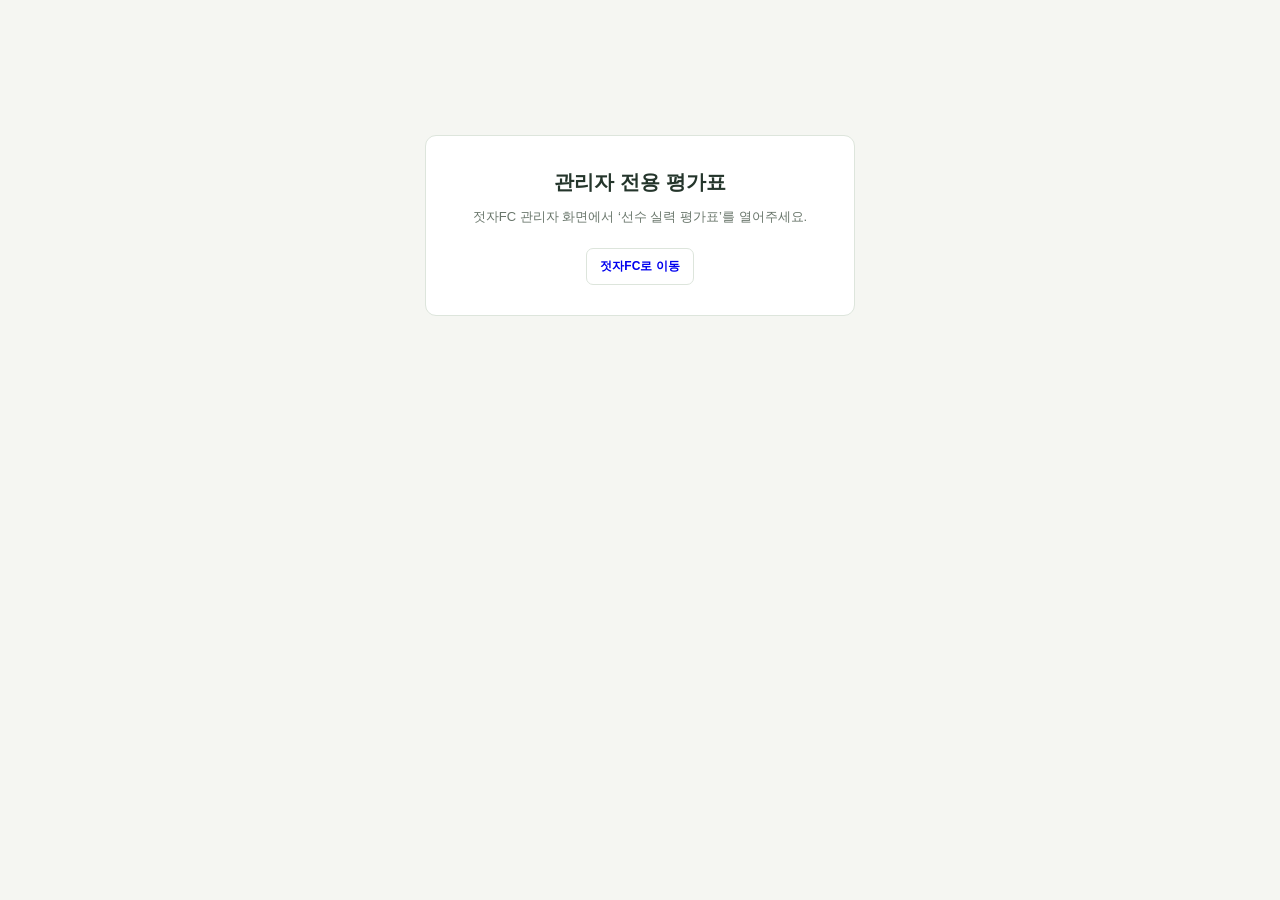
==== skill-assessment.html @ a822fd4a "Add files via upload" ====
<!DOCTYPE html>
<html lang="ko">
<head>
  <meta charset="utf-8">
  <meta name="viewport" content="width=device-width, initial-scale=1">
  <meta name="theme-color" content="#174e40">
  <title>선수 실력 평가표 · 젓자FC</title>
  <style>
    :root { color-scheme:light; --ink:#24352b; --muted:#69766b; --green:#174e40; --pale:#edf4ed; --line:#dde5dc; --paper:#f5f6f2; }
    * { box-sizing:border-box; }
    body { margin:0; color:var(--ink); background:var(--paper); font:14px/1.6 Pretendard,-apple-system,BlinkMacSystemFont,"Segoe UI","Malgun Gothic",sans-serif; }
    button,input { font:inherit; color:inherit; }
    button { cursor:pointer; min-height:42px; }
    button,a,summary,.rating-option { -webkit-tap-highlight-color:transparent; touch-action:manipulation; }
    button:focus-visible,a:focus-visible,input:focus-visible,summary:focus-visible { outline:3px solid #ca743d; outline-offset:3px; }
    h1,h2,h3,p { margin:0; }
    [hidden] { display:none!important; }
    .shell { max-width:1320px; margin:auto; padding:0 32px; }
    .topbar { background:#fff; border-bottom:1px solid var(--line); }
    .topbar-inner { min-height:70px; display:flex; align-items:center; justify-content:space-between; gap:15px; }
    h1 { font-size:18px; letter-spacing:-.5px; }
    h1 span { font-size:12px; font-weight:500; color:var(--muted); margin-right:9px; }
    .top-actions { display:flex; align-items:center; gap:10px; }
    .save-state { color:var(--muted); font-size:11px; }
    .button { border:1px solid var(--line); border-radius:7px; background:white; padding:8px 13px; font-size:12px; font-weight:600; white-space:nowrap; text-decoration:none; display:inline-flex; align-items:center; justify-content:center; }
    .button:hover { background:var(--pale); }
    .button:disabled { opacity:.45; cursor:not-allowed; }
    .button.danger { color:#9c4030; border-color:#e1c8bf; }
    .button.confirm-clear { background:#a44133; border-color:#a44133; color:white; }
    .mode-bar { display:flex; justify-content:space-between; align-items:center; border-bottom:1px solid var(--line); margin:14px 0 18px; gap:10px; }
    .sports { display:flex; gap:25px; }
    .sport-tab { border:0; border-bottom:3px solid transparent; padding:11px 2px; color:var(--muted); background:none; font-weight:650; font-size:16px; }
    .sport-tab[aria-pressed="true"] { border-bottom-color:var(--green); color:var(--green); }
    .sport-tab span { font-size:10px; letter-spacing:.5px; margin-left:6px; font-weight:400; }
    .sync-state { color:var(--muted); font-size:11px; }
    .panel { background:white; border:1px solid var(--line); border-radius:11px; }
    .player-panel { padding:18px 20px; margin-bottom:20px; }
    .section-heading { display:flex; align-items:center; justify-content:space-between; gap:12px; margin-bottom:12px; }
    .section-heading h2 { font-size:15px; letter-spacing:-.2px; }
    .section-heading small { color:var(--muted); font-size:11px; font-weight:400; }
    .player-list { display:grid; grid-template-columns:repeat(auto-fill,minmax(117px,1fr)); gap:7px; }
    .player-choice { background:#fafbf8; border:1px solid #e0e6dd; border-radius:7px; min-width:0; padding:9px 10px; text-align:left; }
    .player-choice:hover { border-color:#96b19b; background:#f1f6ee; }
    .player-choice[aria-pressed="true"] { border-color:var(--green); background:var(--pale); box-shadow:inset 0 0 0 1px var(--green); }
    .player-choice .name-line { display:flex; align-items:center; justify-content:space-between; gap:6px; }
    .player-choice strong { display:block; font-size:12px; font-weight:650; overflow:hidden; text-overflow:ellipsis; white-space:nowrap; }
    .player-choice .tier { color:var(--green); font-size:10px; font-weight:650; flex-shrink:0; }
    .player-choice small { display:block; font-size:10px; color:var(--muted); margin-top:1px; }
    .empty-state { color:var(--muted); font-size:13px; padding:16px 0; }
    .workspace { display:grid; grid-template-columns:minmax(0,1fr) 310px; align-items:start; gap:20px; padding-bottom:28px; }
    #workspace { scroll-margin-top:75px; }
    .assessment-panel { min-width:0; overflow:hidden; }
    .assessment-head { padding:20px; border-bottom:1px solid var(--line); }
    .assessment-head .section-heading { flex-wrap:wrap; }
    .assessment-actions { display:flex; align-items:center; flex-wrap:wrap; gap:8px; }
    #selectedName { font-size:18px; font-weight:700; }
    .selected-meta { display:flex; flex-wrap:wrap; align-items:center; gap:6px 10px; color:var(--muted); font-size:11px; }
    .current-tier { color:var(--green); background:var(--pale); padding:3px 8px; border-radius:5px; font-size:12px; font-weight:650; }
    .view-switch { display:flex; flex-shrink:0; padding:3px; border:1px solid var(--line); background:#f4f6f1; border-radius:6px; }
    .view-switch button { min-height:30px; padding:5px 10px; border:0; background:none; color:var(--muted); font-size:11px; border-radius:4px; }
    .view-switch button[aria-pressed="true"] { background:white; color:var(--green); font-weight:650; box-shadow:0 1px 3px #143d2110; }
    .score-guide { display:flex; flex-wrap:wrap; gap:3px 15px; background:#f5f7f2; padding:8px 11px; border-radius:6px; margin-top:14px; color:var(--muted); font-size:11px; }
    .score-guide b { color:var(--green); margin-right:4px; }
    .skill-row { padding:17px 20px 13px; border-bottom:1px solid #e8ede5; }
    .skill-row:last-child { border:0; }
    .skill-top { display:grid; grid-template-columns:minmax(0,1fr) 224px; gap:15px; align-items:start; }
    .skill-title { display:flex; align-items:center; gap:8px; }
    .skill-number { font-size:10px; color:#879387; font-variant-numeric:tabular-nums; }
    .skill-title h3 { font-size:14px; font-weight:650; letter-spacing:-.3px; }
    .weight { font-size:10px; padding:0 5px; color:var(--green); border:1px solid #dae7d9; background:#f2f7ee; border-radius:4px; white-space:nowrap; }
    .skill-description { font-size:12px; color:var(--muted); margin:5px 0 0 22px; }
    fieldset { border:0; padding:0; margin:0; min-width:0; }
    .rating-options { display:flex; gap:6px; }
    .rating-option { position:relative; flex:1; cursor:pointer; }
    .rating-option input { position:absolute; width:1px; height:1px; opacity:0; }
    .rating-option span { display:flex; align-items:center; justify-content:center; height:41px; border:1px solid var(--line); border-radius:6px; font-size:14px; font-weight:650; color:var(--muted); }
    .rating-option:hover span { background:var(--pale); border-color:#97b49c; }
    .rating-option input:checked+span { background:var(--green); border-color:var(--green); color:white; }
    .rating-option input:focus-visible+span { outline:3px solid #ca743d; outline-offset:3px; }
    .rating-footer { display:flex; align-items:center; justify-content:space-between; min-height:25px; font-size:10px; color:var(--muted); }
    .clear-rating { min-height:25px; border:0; background:none; font-size:10px; color:var(--muted); text-decoration:underline; text-underline-offset:2px; padding:0 2px; }
    .skill-row details { margin-left:22px; margin-top:2px; }
    summary { font-size:11px; color:var(--muted); cursor:pointer; width:fit-content; }
    .anchors { display:grid; grid-template-columns:22px 1fr; gap:6px 8px; margin-top:11px; padding:12px; background:#f6f8f3; border-radius:7px; font-size:12px; color:#58665b; }
    .anchor-score { display:grid; place-items:center; height:22px; border:1px solid var(--line); background:white; border-radius:4px; font-size:10px; }
    .aside { position:sticky; top:18px; display:grid; gap:15px; }
    .result-card { padding:22px; background:var(--green); color:white; border-radius:11px; scroll-margin-top:75px; }
    .result-heading { display:flex; justify-content:space-between; align-items:center; gap:10px; }
    .result-heading h2 { font-size:13px; font-weight:550; overflow-wrap:anywhere; }
    .result-heading span { font-size:9px; letter-spacing:1px; color:#c5d8c9; }
    .total-line { display:flex; align-items:baseline; gap:8px; margin-top:13px; }
    .total-score { font-size:64px; font-weight:600; line-height:1.2; letter-spacing:-3px; font-variant-numeric:tabular-nums; }
    .total-max { color:#b6cebb; font-size:12px; }
    .tier-result { font-size:14px; margin-top:5px; }
    .tier-result strong { font-size:24px; margin-right:5px; }
    .completion-line { display:flex; justify-content:space-between; color:#c5d8c9; font-size:10px; margin-top:15px; }
    progress { display:block; width:100%; height:4px; border:0; background:#456f58; border-radius:4px; overflow:hidden; accent-color:#c5dfa9; margin-top:7px; }
    progress::-webkit-progress-bar { background:#456f58; }
    progress::-webkit-progress-value { background:#c5dfa9; }
    progress::-moz-progress-bar { background:#c5dfa9; }
    .radar { width:100%; max-width:280px; height:auto; display:block; margin:10px auto 0; }
    .radar text { font-size:9px; fill:#d3e4d4; font-family:inherit; }
    .comparison { border-top:1px solid #4b775f; padding-top:14px; font-size:12px; }
    .comparison strong { display:block; margin-bottom:4px; color:#ecf8de; font-size:13px; }
    .comparison p,.insight { color:#c5d8c9; font-size:11px; line-height:1.8; }
    .insight { margin-top:9px; }
    .side-panel { padding:18px 20px; }
    .side-panel h2 { font-size:13px; margin-bottom:9px; }
    .tier-grid { display:grid; grid-template-columns:1fr 1fr; gap:3px 14px; }
    .tier-item { display:flex; justify-content:space-between; align-items:center; padding:4px 5px; border-radius:4px; font-size:10px; color:var(--muted); }
    .tier-item strong { color:var(--green); font-size:12px; }
    .tier-item.active { background:var(--pale); box-shadow:inset 0 0 0 1px #bfd5be; }
    .small-note { font-size:10px; color:var(--muted); line-height:1.8; margin-top:10px; }
    .rubric-wrap { overflow-x:auto; }
    .rubric { width:100%; min-width:810px; border-collapse:collapse; font-size:11px; line-height:1.7; }
    .rubric th,.rubric td { padding:11px 10px; border-bottom:1px solid var(--line); vertical-align:top; text-align:left; }
    .rubric thead th { background:#f2f6ed; color:var(--green); font-size:10px; }
    .rubric th:first-child { width:120px; }
    .rubric tbody th { background:#fafcf7; font-weight:650; }
    .rubric tbody th small { display:block; color:var(--muted); font-weight:400; }
    .rubric td.chosen { background:#edf5e9; box-shadow:inset 3px 0 #648965; }
    .rubric-help { padding:10px 20px; border-bottom:1px solid var(--line); color:var(--muted); font-size:11px; }
    .mobile-summary { display:none; }
    .notice { border:1px solid #e3d0af; background:#fff3dc; color:#7a532d; font-size:12px; border-radius:7px; padding:10px 14px; margin:14px 0; }
    .access-gate { max-width:430px; margin:15vh auto; padding:30px; text-align:center; }
    .access-gate h2 { font-size:20px; margin-bottom:9px; }
    .access-gate p { color:var(--muted); font-size:13px; margin-bottom:20px; }
    .sr-only { position:absolute; width:1px; height:1px; margin:-1px; padding:0; overflow:hidden; clip:rect(0,0,0,0); white-space:nowrap; border:0; }
    .print-summary { display:none; }
    .clear-dialog { width:min(390px,calc(100% - 32px)); border:1px solid var(--line); border-radius:11px; padding:24px; color:var(--ink); box-shadow:0 18px 65px #10251a33; }
    .clear-dialog::backdrop { background:#152c2580; }
    .clear-dialog h2 { font-size:18px; margin-bottom:10px; }
    .clear-dialog p { font-size:13px; color:var(--muted); overflow-wrap:anywhere; }
    .dialog-actions { display:flex; justify-content:flex-end; gap:8px; margin-top:22px; }
    @media(max-width:1050px) { .shell { padding:0 22px; } .workspace { grid-template-columns:minmax(0,1fr) 280px; gap:16px; } .skill-top { grid-template-columns:1fr; gap:10px; } .rating-control { margin-left:22px; max-width:280px; } }
    @media(max-width:740px) {
      .shell { padding:0 15px; } .topbar-inner { min-height:66px; gap:8px; } h1 { font-size:15px; } h1 span { display:none; } .top-actions { gap:6px; } .button { font-size:10px; padding:7px 9px; } .save-state { display:none; }
      .mode-bar { flex-wrap:wrap; padding-bottom:5px; gap:2px; margin-top:6px; } .sync-state { font-size:10px; } .sports { gap:23px; } .sport-tab { font-size:15px; }
      .player-panel { padding:15px; } .player-list { grid-template-columns:repeat(3,minmax(0,1fr)); gap:6px; } .player-choice { padding:8px; } .player-choice strong { font-size:11px; } .player-choice small { font-size:9px; }
      .workspace { display:flex; flex-direction:column; gap:18px; } .assessment-panel,.aside { width:100%; } .aside { position:static; } .assessment-head { padding:17px; }
      .assessment-head .section-heading { align-items:flex-start; flex-direction:column; gap:10px; } .assessment-actions { width:100%; justify-content:space-between; }
      .skill-row { padding:17px; } .rating-control { max-width:none; } .rating-option span { height:43px; } .skill-description { font-size:11px; } .view-switch button { padding:5px 8px; }
      .mobile-summary { position:sticky; top:0; z-index:3; display:flex; justify-content:space-between; align-items:center; gap:8px; padding:8px 11px; margin-bottom:15px; border:1px solid #c9dbc8; border-radius:7px; background:#edf4ed; color:var(--green); box-shadow:0 3px 8px #18332309; }
      .mobile-summary strong { font-size:12px; } .mobile-summary small { display:block; font-size:10px; color:var(--muted); } .mobile-summary a { display:flex; align-items:center; min-height:38px; color:var(--green); font-size:11px; white-space:nowrap; text-underline-offset:3px; }
      .result-upper { display:grid; grid-template-columns:1fr 1fr; align-items:center; gap:5px; } .total-score { font-size:51px; } .radar { margin-top:0; } .tier-result { font-size:12px; } .tier-grid { gap:4px 25px; }
    }
    @media(pointer:coarse) {
      .button,.player-choice,.sport-tab,.view-switch button,.clear-rating { min-width:44px; min-height:44px; }
      .rating-control { margin-left:0; }
      .rating-option span { height:44px; }
      .skill-row summary { min-height:44px; padding:12px 0; }
      .mobile-summary a { min-height:44px; }
    }
    @media print {
      @page { size:A4 landscape; margin:10mm; }
      body { background:white; color:#111; } .shell { max-width:none; padding:0; }
      .topbar,.mode-bar,.player-panel,.mobile-summary,.notice,.assessment-head,.skill-list,.aside,.rubric-help,.clear-dialog { display:none!important; }
      .workspace { display:block; padding:0; } .panel { border:0; border-radius:0; } .assessment-panel { overflow:visible; }
      .print-summary { display:block; font-size:10px; line-height:1.9; white-space:pre-line; padding-bottom:10px; }
      #rubricView[hidden],#rubricView { display:block!important; } .rubric-wrap { overflow:visible; }
      .rubric { min-width:0; font-size:9.5px; line-height:1.5; table-layout:fixed; } .rubric th,.rubric td { padding:7px 6px; } .rubric th:first-child { width:115px; }
      .rubric tr { break-inside:avoid; } .rubric thead { display:table-header-group; } .rubric td.chosen { background:#edf5e9!important; print-color-adjust:exact; -webkit-print-color-adjust:exact; box-shadow:none; font-weight:700; }
    }
  </style>
</head>
<body>
  <section id="accessGate" class="access-gate panel"><h2>관리자 전용 평가표</h2><p>젓자FC 관리자 화면에서 ‘선수 실력 평가표’를 열어주세요.</p><a class="button" href="index.html" target="_top">젓자FC로 이동</a></section>
  <div id="assessmentApp" hidden>
    <header class="topbar"><div class="shell topbar-inner"><h1><span>젓자FC</span>선수 실력 평가표</h1><div class="top-actions"><span id="saveState" class="save-state" role="status">이 브라우저에 자동 저장</span><button id="printButton" class="button" type="button">인쇄 / PDF</button><button id="backButton" class="button" type="button">닫기</button></div></div></header>
    <main class="shell">
      <div id="storageNotice" class="notice" role="status" hidden></div>
      <nav class="mode-bar" aria-label="평가 종목"><div class="sports"><button class="sport-tab" type="button" data-sport="futsal" aria-pressed="true">풋살<span>FUTSAL</span></button><button class="sport-tab" type="button" data-sport="soccer" aria-pressed="false">축구<span>FOOTBALL</span></button></div><p id="syncState" class="sync-state" role="status">선수 목록을 불러오는 중</p></nav>
      <section class="panel player-panel" aria-labelledby="playerHeading"><div class="section-heading"><h2 id="playerHeading">평가할 선수 <small id="playerCount"></small></h2><small>이름을 눌러 선택</small></div><div id="playerList" class="player-list" role="group" aria-label="평가할 선수 목록"></div><p id="emptyState" class="empty-state" hidden></p></section>
      <div id="mobileSummary" class="mobile-summary" hidden><div><strong id="mobileResult"></strong><small id="mobileProgress"></small></div><a href="#resultCard">결과 보기 ↓</a></div>
      <div id="printSummary" class="print-summary"></div>
      <div id="workspace" class="workspace" hidden>
        <section class="panel assessment-panel" aria-labelledby="selectedName">
          <div class="assessment-head"><div class="section-heading"><h2 id="selectedName"></h2><div class="assessment-actions"><div class="view-switch" role="group" aria-label="평가표 보기 방식"><button type="button" data-view="score" aria-pressed="true">채점하기</button><button type="button" data-view="rubric" aria-pressed="false">전체 기준표</button></div><button id="clearAssessment" class="button danger" type="button" disabled>전체 지우기</button></div></div><div class="selected-meta"><span id="currentTier" class="current-tier"></span><span id="tierSource"></span></div><div class="score-guide"><span><b>1</b>입문</span><span><b>2</b>기초</span><span><b>3</b>안정</span><span><b>4</b>우수</span><span><b>5</b>탁월</span><span>미평가 항목은 비워두세요.</span></div></div>
          <div id="skillList" class="skill-list"></div>
          <div id="rubricView" hidden><p class="rubric-help">선택한 점수는 연두색으로 표시됩니다. 넓은 표는 가로로 스크롤할 수 있습니다.</p><div class="rubric-wrap"><table class="rubric"><caption class="sr-only">종목별 10개 실력 요소의 1~5점 평가 기준</caption><thead><tr><th scope="col">실력 요소 / 비중</th><th scope="col">1점 · 입문</th><th scope="col">2점 · 기초</th><th scope="col">3점 · 안정</th><th scope="col">4점 · 우수</th><th scope="col">5점 · 탁월</th></tr></thead><tbody id="rubricBody"></tbody></table></div></div>
        </section>
        <aside class="aside" aria-label="평가 결과">
          <section class="result-card" id="resultCard" aria-labelledby="resultName"><div class="result-heading"><h2 id="resultName"></h2><span id="resultSport"></span></div><div class="result-upper"><div><div class="total-line"><span id="totalScore" class="total-score">—</span><span class="total-max">/ 100</span></div><p id="tierResult" class="tier-result"></p><div class="completion-line"><span>채점 진행</span><span id="completionCount">0 / 10</span></div><progress id="completionProgress" value="0" max="10" aria-label="평가 완료 항목 수"></progress></div><svg id="radar" class="radar" viewBox="0 0 280 246" role="img" aria-labelledby="radarTitle radarDesc"><title id="radarTitle">실력 요소별 점수</title><desc id="radarDesc"></desc><g id="radarGrid"></g><g id="radarValues"></g></svg></div><div class="comparison" aria-live="polite" aria-atomic="true"><strong id="comparisonTitle"></strong><p id="comparisonDetail"></p></div><p id="insight" class="insight" hidden></p></section>
          <section class="panel side-panel" aria-labelledby="tierHeading"><h2 id="tierHeading">점수별 권장 티어</h2><div id="tierGrid" class="tier-grid"></div><p class="small-note">합계 = Σ(항목 점수 ÷ 5 × 비중)<br>가중치와 점수 구간은 필드 플레이어 대상 동호회용 제안 기준입니다.</p></section>
        </aside>
      </div>
    </main>
    <dialog id="clearAssessmentDialog" class="clear-dialog" aria-labelledby="clearAssessmentTitle" aria-describedby="clearAssessmentMessage"><h2 id="clearAssessmentTitle">평가를 전체 지울까요?</h2><p id="clearAssessmentMessage"></p><div class="dialog-actions"><button id="cancelClearAssessment" class="button" type="button">취소</button><button id="confirmClearAssessment" class="button confirm-clear" type="button">전체 지우기</button></div></dialog>
  </div>
  <script id="assessment-model">

    'use strict';
    const Assessment = (() => {
      const tiers = [
        { name:'황제', min:95 }, { name:'S', min:90 }, { name:'S-', min:85 },
        { name:'A+', min:80 }, { name:'A', min:72 }, { name:'A-', min:65 },
        { name:'B+', min:58 }, { name:'B', min:50 }, { name:'C', min:35 }, { name:'D', min:20 }
      ];
      const sports = {
        futsal: {
          label:'풋살', english:'FUTSAL',
          description:'좁은 공간의 빠른 연결과 압박 대응이 핵심입니다. 짧은 패스, 볼 컨트롤, 판단과 수비에 높은 비중을 두었습니다.',
          skills:[
            { id:'passing', title:'패스·연계', short:'패스', weight:15, description:'짧은 패스의 정확도, 속도 조절, 원투·원터치 연결', criteria:[
              '압박이 없어도 짧은 패스의 방향·세기가 자주 빗나간다.',
              '정지한 동료에게는 연결하지만 이동 중이거나 압박을 받으면 흔들린다.',
              '일반적인 압박에서 짧은 패스를 연결하고 기본 원투를 수행한다.',
              '동료의 다음 동작에 맞춰 패스하며 원터치 연계를 반복한다.',
              '강한 압박에서도 적은 터치로 수비 사이를 연결해 기회를 만든다.' ] },
            { id:'control', title:'퍼스트 터치·볼 컨트롤', short:'터치', weight:13, description:'발바닥 컨트롤, 방향 있는 첫 터치, 좁은 공간의 볼 유지', criteria:[
              '쉬운 공도 첫 터치가 길어져 소유권을 자주 잃는다.',
              '여유가 있으면 멈추지만 상대가 붙으면 공을 놓친다.',
              '보통 속도의 패스를 발 안에 두고 다음 동작으로 연결한다.',
              '몸과 발바닥을 활용해 압박을 피하는 방향으로 첫 터치를 한다.',
              '강하고 까다로운 공도 압박 속에서 제어해 즉시 유리한 상황을 만든다.' ] },
            { id:'decision', title:'판단·주변 확인', short:'판단', weight:12, description:'공 받기 전 확인, 패스·드리블·슛의 선택과 타이밍', criteria:[
              '공만 보다가 열린 동료나 가까운 상대를 자주 놓친다.',
              '공을 받은 뒤 주변을 찾느라 좋은 선택의 시기를 놓친다.',
              '받기 전 주변을 보고 무리한 선택을 줄인다.',
              '상대 압박과 동료 움직임을 읽고 빠르게 유리한 선택을 한다.',
              '한두 수 앞선 전개를 예상해 템포와 선택으로 수비를 흔든다.' ] },
            { id:'defending', title:'수비·압박', short:'수비', weight:12, description:'1대1 지연, 패스 길 차단, 동료와 맞춘 압박', criteria:[
              '공을 따라 달려들어 쉽게 제쳐지거나 자기 상대를 놓친다.',
              '상대를 따라가지만 거리·각도 조절과 패스 길 차단이 부족하다.',
              '무리하게 달려들지 않고 진행을 늦추며 기본 마크를 유지한다.',
              '위험한 길을 막고 동료와 압박 시점을 맞춰 실수를 유도한다.',
              '상대 의도를 읽고 커버와 압박을 조율해 반복해서 공을 회수한다.' ] },
            { id:'offball', title:'오프 더 볼·지원', short:'지원', weight:10, description:'패스 각도, 패스 후 이동, 공간 교환과 뒷공간 침투', criteria:[
              '패스 후 멈추거나 동료와 같은 공간에 겹친다.',
              '지원하려 움직이지만 수비 뒤에 가려 패스 길을 자주 막는다.',
              '패스 받을 각도를 만들고 공을 준 뒤 새 공간으로 이동한다.',
              '원투·대각 침투·공간 교환으로 동료에게 선택지를 제공한다.',
              '수비를 끌어내는 이동과 타이밍으로 팀 전체의 공격 공간을 만든다.' ] },
            { id:'finishing', title:'슈팅·마무리', short:'슈팅', weight:10, description:'가까운 기회의 정확도, 빠른 슛 준비, 골키퍼를 본 마무리', criteria:[
              '압박 없는 가까운 기회도 유효 슈팅으로 연결하기 어렵다.',
              '자세를 잡을 시간이 충분해야 방향을 맞춘다.',
              '일반적인 득점 기회에서 골문을 겨냥해 안정적으로 슛한다.',
              '적은 터치와 빠른 준비로 수비가 붙기 전에 정확히 마무리한다.',
              '좁은 각도·강한 압박에서도 상황에 맞는 발과 슛으로 위협을 만든다.' ] },
            { id:'dribbling', title:'드리블·압박 탈출', short:'드리블', weight:9, description:'밀착 볼 운반, 방향 전환, 돌파 후 유효한 연결', criteria:[
              '볼을 운반할 때 공이 멀어지며 수비 앞에서 쉽게 잃는다.',
              '빈 공간에서는 운반하지만 압박 시 멈추거나 막힌다.',
              '기본 방향 전환으로 공을 지키고 필요할 때만 돌파한다.',
              '속도 변화와 양방향 전환으로 상대를 벗어나 전진한다.',
              '밀집 압박에서도 돌파 후 패스·슛으로 실질적인 이득을 만든다.' ] },
            { id:'transition', title:'공수 전환', short:'전환', weight:8, description:'공을 잃은 직후의 복귀·재압박, 탈취 후 빠른 공격 참여', criteria:[
              '공을 잃거나 얻은 뒤 멈춰 다음 플레이에 늦는다.',
              '전환에 반응하지만 복귀 위치나 첫 움직임이 늦다.',
              '공을 잃으면 복귀하고 얻으면 즉시 공격을 지원한다.',
              '상황에 따라 재압박·복귀를 구분하고 역습의 빈 공간을 채운다.',
              '공 소유가 바뀌기 전부터 대비해 반복해서 수적 우위를 만든다.' ] },
            { id:'agility', title:'민첩성·밸런스', short:'민첩', weight:6, description:'짧은 가속·감속, 방향 전환, 접촉 후 균형', criteria:[
              '출발·정지·방향 전환이 늦고 작은 접촉에도 균형을 잃는다.',
              '한 방향 이동은 가능하지만 급정지나 재출발이 둔하다.',
              '짧은 가속과 방향 전환을 수행하며 보통 접촉에서 균형을 유지한다.',
              '빠른 감속·재가속과 안정된 중심으로 공격과 수비에 대응한다.',
              '연속된 방향 전환과 접촉 속에서도 움직임과 볼 기술의 질을 유지한다.' ] },
            { id:'stamina', title:'반복 활동·지구력', short:'체력', weight:5, description:'반복 질주 후 회복, 출전 구간 후반의 움직임과 기술 유지', criteria:[
              '짧게 뛴 뒤 활동이 크게 줄고 플레이 참여가 끊긴다.',
              '초반은 참여하지만 반복 움직임 후 회복이 늦고 실수가 늘어난다.',
              '정해진 출전 구간 동안 기본 활동량과 기술을 유지한다.',
              '압박과 지원을 반복해도 빠르게 회복하고 수행을 유지한다.',
              '높은 강도의 반복 움직임 뒤에도 후반까지 판단과 기술이 거의 떨어지지 않는다.' ] }
          ]
        },
        soccer: {
          label:'축구', english:'FOOTBALL',
          description:'넓은 공간을 쓰는 전개와 위치 선정이 핵심입니다. 패스 범위, 전술 이해, 장거리 이동과 경합까지 함께 봅니다.',
          skills:[
            { id:'passing', title:'패스·전개', short:'패스', weight:14, description:'짧은 패스와 중장거리 패스의 정확도, 전진 패스·전환', criteria:[
              '압박 없는 짧은 패스도 방향·세기가 자주 빗나간다.',
              '가까운 동료에게 연결하지만 거리나 압박이 늘면 흔들린다.',
              '짧은·중거리 패스를 안정적으로 연결하고 안전하게 전개한다.',
              '전진 패스와 반대편 전환을 적절한 세기와 타이밍에 보낸다.',
              '강한 압박에서도 다양한 거리의 패스로 수비 라인을 넘어 기회를 만든다.' ] },
            { id:'control', title:'퍼스트 터치·볼 보호', short:'터치', weight:12, description:'지면·공중 패스 처리, 방향 있는 첫 터치와 몸을 쓴 볼 보호', criteria:[
              '쉬운 패스도 첫 터치가 길어져 자주 빼앗긴다.',
              '천천히 오는 지면 패스는 제어하지만 공중볼·압박에 흔들린다.',
              '보통 속도와 높이의 공을 제어하고 몸으로 볼을 보호한다.',
              '받는 방향과 몸 방향을 조절해 첫 터치로 다음 플레이를 준비한다.',
              '빠르고 까다로운 공도 강한 압박 속에서 전진 가능한 방향으로 처리한다.' ] },
            { id:'decision', title:'판단·시야', short:'판단', weight:12, description:'받기 전 확인, 반대편 공간 인지, 전진·유지의 선택', criteria:[
              '공 주변만 보며 열린 동료나 가까운 상대를 놓친다.',
              '가까운 선택은 보지만 반대편 공간과 뒤의 압박을 놓친다.',
              '받기 전 주변을 보고 위험에 따라 전진과 소유를 선택한다.',
              '여러 방향을 미리 확인해 압박을 피하고 템포를 조절한다.',
              '상대 대형의 변화를 예상해 빠른 전환과 선택으로 팀에 우위를 만든다.' ] },
            { id:'positioning', title:'위치 선정·오프 더 볼', short:'위치', weight:12, description:'포지션 역할, 팀 간격, 침투 타이밍과 오프사이드 관리', criteria:[
              '자기 위치를 자주 벗어나 동료와 겹치고 팀 간격이 무너진다.',
              '기본 위치는 알지만 공 위치가 바뀌면 이동 시점을 놓친다.',
              '역할에 맞는 간격을 유지하고 패스 길·침투 공간을 만든다.',
              '상대 라인과 동료 움직임을 보고 지원·침투의 시점을 맞춘다.',
              '유기적인 위치 교환과 미끼 움직임으로 팀의 공간과 대형을 개선한다.' ] },
            { id:'defending', title:'수비·커버', short:'수비', weight:10, description:'1대1 지연, 마크, 위험 지역 커버와 수비 라인 협력', criteria:[
              '쉽게 달려들거나 마크를 놓쳐 위험한 공간을 내준다.',
              '대인을 따라가지만 거리 조절과 동료 뒤 커버가 늦다.',
              '상대 전진을 늦추고 기본 마크와 자기 구역을 유지한다.',
              '패스 길을 차단하며 동료의 빈 공간과 침투를 먼저 커버한다.',
              '공격을 예측해 수비 라인을 조율하고 실점 위험을 반복해서 줄인다.' ] },
            { id:'finishing', title:'슈팅·마무리', short:'슈팅', weight:10, description:'골문을 향한 정확도, 상황에 맞는 슛, 움직이며 마무리', criteria:[
              '여유 있는 기회도 골문을 향한 슈팅으로 연결하기 어렵다.',
              '멈춘 공·편한 자세에서는 슛하지만 이동 중에는 정확도가 낮다.',
              '일반적인 득점 기회에서 골문을 겨냥해 마무리한다.',
              '압박·이동 중에도 골키퍼 위치에 맞춰 슛의 방향과 타이밍을 고른다.',
              '어려운 공과 다양한 각도에서도 적은 준비 동작으로 꾸준히 위협을 만든다.' ] },
            { id:'dribbling', title:'드리블·전진', short:'드리블', weight:9, description:'속도를 낸 볼 운반, 1대1 돌파, 돌파 이후의 연결', criteria:[
              '운반 중 공이 멀어져 압박이 약해도 자주 잃는다.',
              '빈 공간에서 운반하지만 속도를 내거나 상대를 만나면 막힌다.',
              '안정적으로 전진하며 돌파와 패스를 구분해 소유를 지킨다.',
              '속도 변화와 방향 전환으로 상대를 벗어나 유리한 공간에 진입한다.',
              '강한 수비를 상대로도 전진과 돌파 후 연결로 결정적 이득을 만든다.' ] },
            { id:'speed', title:'주력·민첩성', short:'주력', weight:8, description:'초기 가속, 긴 거리 질주, 수비·침투 시 방향 전환', criteria:[
              '출발과 전환이 느려 비슷한 출발 위치에서도 자주 뒤처진다.',
              '짧은 이동은 가능하지만 긴 추격이나 재가속에서 크게 밀린다.',
              '보통의 침투·복귀 상황에서 상대 움직임을 따라간다.',
              '초기 가속과 긴 질주로 공간을 선점하며 방향 전환도 빠르다.',
              '볼 유무와 무관하게 가속·최고 속도·전환으로 지속적인 우위를 만든다.' ] },
            { id:'stamina', title:'지구력·공수 전환', short:'체력', weight:7, description:'왕복 움직임과 회복, 경기 후반의 역할·집중력 유지', criteria:[
              '초반 이후 움직임이 크게 줄어 공격·수비 참여가 끊긴다.',
              '반복 이동 뒤 복귀가 늦고 후반에는 자기 역할을 놓친다.',
              '정해진 출전 시간 동안 기본 왕복 움직임과 역할을 유지한다.',
              '반복 침투·복귀 후에도 회복이 빠르고 후반 판단이 안정적이다.',
              '높은 활동량 속에서도 경기 후반까지 전환 속도와 수행의 질을 유지한다.' ] },
            { id:'duels', title:'몸싸움·공중볼', short:'경합', weight:6, description:'합법적인 신체 경합, 낙하지점 판단, 경합 후 볼 확보', criteria:[
              '접촉에 쉽게 밀리거나 낙하지점을 자주 잘못 잡는다.',
              '자리를 잡으면 버티지만 이동 경합과 공중볼 대응이 불안하다.',
              '몸으로 자리를 지키고 보통의 공중볼에서 첫 경합을 수행한다.',
              '위치·타이밍을 앞서 잡아 경합 후 우리 팀이 공을 잡게 한다.',
              '강한 상대에게도 무리한 반칙 없이 지상·공중 경합과 후속 연결을 주도한다.' ] }
          ]
        }
      };
      const validScore = value => Number.isInteger(value) && value >= 1 && value <= 5;
      function calculate(sport, scores) {
        const skills = sports[sport].skills;
        const completed = skills.filter(skill => validScore(scores[skill.id])).length;
        if (completed !== skills.length) return { completed, total:null, tier:null, nearBoundary:false };
        // Integer point units prevent float drift at exact tier boundaries.
        const units = skills.reduce((sum,skill) => sum + scores[skill.id] * skill.weight, 0);
        const total = units / 5;
        const tier = tiers.find(item => total >= item.min).name;
        const nearBoundary = tiers.slice(0,-1).some(item => Math.abs(total-item.min) <= 2);
        return { completed,total,tier,nearBoundary };
      }
      function comparison(currentTier, result) {
        if (!result.tier) return '미평가';
        if (!currentTier) return '현재 티어 확인 필요';
        const diff = tiers.findIndex(tier => tier.name === currentTier) - tiers.findIndex(tier => tier.name === result.tier);
        if (!diff) return '현재 티어와 일치';
        return `${Math.abs(diff)}단계 ${diff > 0 ? '상향' : '하향'} 검토`;
      }

      function cleanScores(sport, value, strict = true) {
        if (!value || typeof value !== 'object' || Array.isArray(value)) throw new Error('저장된 점수 형식 오류');
        const ids = new Set(sports[sport].skills.map(skill => skill.id));
        const result = {};
        for (const [id,score] of Object.entries(value)) {
          if (!ids.has(id) || !validScore(score)) { if (strict) throw new Error('저장된 점수 범위 오류'); continue; }
          result[id] = score;
        }
        return result;
      }
      function readSaved(data) {
        if (!data || data.version !== 2 || !Array.isArray(data.entries) || data.entries.length > 2000) throw new Error('저장 형식 오류');
        const scores = new Map();
        for (const entry of data.entries) {
          if (!Array.isArray(entry) || entry.length !== 2 || typeof entry[0] !== 'string' || !entry[0] || entry[0].length > 200 || scores.has(entry[0])) throw new Error('저장된 선수 ID 오류');
          const value = entry[1];
          if (!value || typeof value !== 'object') throw new Error('저장된 평가 오류');
          scores.set(entry[0],{futsal:cleanScores('futsal',value.futsal),soccer:cleanScores('soccer',value.soccer)});
        }
        return { scores,activeId:typeof data.activeId === 'string' ? data.activeId : '',sport:Object.hasOwn(sports,data.sport) ? data.sport : 'futsal' };
      }
      function migrateLegacy(data, roster) {
        const scores = new Map();
        if (!data || data.version !== 1 || !Array.isArray(data.players)) return scores;
        for (const player of roster) {
          const direct = data.players.filter(old => old && old.id === player.id);
          const named = data.players.filter(old => old && typeof old.name === 'string' && old.name.trim() === player.name.trim());
          const matching = direct.length === 1 ? direct : roster.filter(item => item.name.trim() === player.name.trim()).length === 1 ? named : [];
          if (matching.length !== 1) continue;
          const old = matching[0];
          try { scores.set(player.id,{futsal:cleanScores('futsal',old.futsal?.scores,false),soccer:cleanScores('soccer',old.soccer?.scores,false)}); } catch { /* Preserve malformed legacy data untouched. */ }
        }
        return scores;
      }
      return {tiers,sports,validScore,calculate,comparison,cleanScores,readSaved,migrateLegacy};
    })();
  </script>
  <script id="assessment-app">
    (() => {
      'use strict';
      const {tiers,sports,calculate,comparison,readSaved,migrateLegacy} = Assessment;
      const byId = id => document.getElementById(id);
      const escapeHtml = value => String(value).replace(/[&<>"']/g,char => ({'&':'&amp;','<':'&lt;','>':'&gt;','"':'&quot;',"'":'&#39;'}[char]));
      const STORAGE_KEY = 'jeotja-fc-skill-assessment-v2';
      const channel = globalThis.crypto?.randomUUID?.() || `${Date.now()}-${Math.random()}`;
      const expectedOrigin = location.protocol === 'file:' ? 'null' : location.origin;
      const targetOrigin = location.protocol === 'file:' ? '*' : location.origin;
      let authorized = false;
      let initialized = false;
      let storageBlocked = false;
      let legacyPending = null;
      let renderedSelection = '';
      let pendingClear = null;
      let roster = [];
      let status = {};
      let state = {scores:new Map(),activeId:'',sport:'futsal'};
      const activePlayer = () => roster.find(player => player.id === state.activeId);
      const scorecard = (id = state.activeId,sport = state.sport) => state.scores.get(id)?.[sport] || {};
      function notice(message) { byId('storageNotice').textContent = message; byId('storageNotice').hidden = false; }
      function initialize() {
        if (initialized) return;
        initialized = true;
        try {
          const raw = localStorage.getItem(STORAGE_KEY);
          if (raw) state = readSaved(JSON.parse(raw));
          else {
            const legacy = localStorage.getItem('jeotja-fc-skill-assessment-v1');
            if (legacy) { try { legacyPending = JSON.parse(legacy); } catch { /* Old content is never overwritten. */ } }
          }
        } catch {
          storageBlocked = true;
          notice('저장된 평가를 읽지 못했습니다. 현재 채점 내용은 이 화면에서만 유지됩니다.');
          byId('saveState').textContent = '자동 저장 중지';
        }
      }
      function persist() {
        if (!authorized || storageBlocked) return;
        try {
          localStorage.setItem(STORAGE_KEY,JSON.stringify({version:2,activeId:state.activeId,sport:state.sport,entries:[...state.scores]}));
          byId('saveState').textContent = '이 브라우저에 저장됨';
          byId('storageNotice').hidden = true;
        } catch {
          byId('saveState').textContent = '저장 실패';
          notice('브라우저 저장 공간을 사용할 수 없어 현재 채점 내용은 이 화면에서만 유지됩니다.');
        }
      }
      function current(player = activePlayer(),sport = state.sport) {
        const feed = status[sport];
        if (!player || !['ready','cached'].includes(status.players) || !['ready','cached'].includes(feed)) return null;
        const rating = player[sport];
        if (sport === 'soccer' && rating?.source === 'futsal' && !['ready','cached'].includes(status.futsal)) return null;
        return rating && tiers.some(tier => tier.name === rating.tier) ? rating : null;
      }
      function sourceText(player = activePlayer(),sport = state.sport) {
        const rating = current(player,sport);
        if (!rating) return status[sport] === 'error' || status.players === 'error' || (sport === 'soccer' && player?.soccer?.source === 'futsal' && status.futsal === 'error') ? '최신 티어를 불러오지 못했습니다' : '최신 티어를 불러오는 중';
        const source = rating.source === 'manual' ? '관리자 지정' : rating.source === 'votes' ? `최근 투표 ${rating.votes}표 반영` : rating.source === 'futsal' ? '축구 투표 없음 · 풋살 티어 적용' : '투표 없음 · 기본 티어';
        return (status[sport] === 'cached' || status.players === 'cached' || (sport === 'soccer' && rating.source === 'futsal' && status.futsal === 'cached') ? '저장된 데이터 · ' : '') + source;
      }
      function renderPlayerList() {
        byId('playerCount').textContent = `${roster.length}명`;
        byId('emptyState').hidden = roster.length > 0;
        byId('emptyState').textContent = status.players === 'loading' ? '선수 목록을 불러오는 중입니다.' : status.players === 'error' ? '선수 목록을 불러오지 못했습니다. 관리자 화면의 연결 상태를 확인해주세요.' : '등록된 선수가 없습니다.';
        byId('playerList').innerHTML = roster.map((player,index) => {
          const result = calculate(state.sport,scorecard(player.id));
          const rating = current(player);
          return `<button class="player-choice" type="button" data-player-index="${index}" aria-pressed="${state.activeId === player.id}" aria-label="${escapeHtml(player.name)} 평가"><span class="name-line"><strong>${escapeHtml(player.name)}</strong><span class="tier">${rating ? rating.tier : '—'}</span></span><small>${result.tier ? `${result.total.toFixed(1)}점 · 권장 ${result.tier}` : result.completed ? `${result.completed}/10 채점` : '평가 전'}</small></button>`;
        }).join('');
        const feed = status[state.sport];
        byId('syncState').textContent = status.players === 'error' || feed === 'error' ? '최신 데이터 연결 확인 필요' : status.players === 'loading' || feed === 'loading' ? '최신 데이터를 불러오는 중' : status.players === 'cached' || feed === 'cached' ? '저장된 투표 기준' : '최신 투표 반영';
      }
      function renderSkills() {
        const config = sports[state.sport];
        const scores = scorecard();
        document.querySelectorAll('[data-sport]').forEach(button => button.setAttribute('aria-pressed',String(button.dataset.sport === state.sport)));
        byId('skillList').innerHTML = config.skills.map((skill,index) => `<article class="skill-row" data-skill="${skill.id}"><div class="skill-top"><div><div class="skill-title"><span class="skill-number">${String(index+1).padStart(2,'0')}</span><h3>${skill.title}</h3><span class="weight">${skill.weight}%</span></div><p class="skill-description">${skill.description}</p></div><div class="rating-control"><fieldset><legend class="sr-only">${skill.title} 점수</legend><div class="rating-options">${skill.criteria.map((criterion,i) => `<label class="rating-option" title="${i+1}점 · ${criterion}"><input type="radio" name="score-${skill.id}" value="${i+1}" aria-label="${skill.title} ${i+1}점" ${scores[skill.id] === i+1 ? 'checked' : ''}><span>${i+1}</span></label>`).join('')}</div></fieldset><div class="rating-footer"><span id="contribution-${skill.id}"></span><button type="button" class="clear-rating" data-clear="${skill.id}" aria-label="${skill.title} 점수 지우기">지우기</button></div></div></div><details><summary>1~5점 채점 기준</summary><div class="anchors">${skill.criteria.map((criterion,i) => `<span class="anchor-score">${i+1}</span><span>${criterion}</span>`).join('')}</div></details></article>`).join('');
        byId('rubricBody').innerHTML = config.skills.map(skill => `<tr data-rubric="${skill.id}"><th scope="row">${skill.title}<small>${skill.weight}% · <span class="rubric-score"></span></small></th>${skill.criteria.map((criterion,i) => `<td data-score="${i+1}">${criterion}</td>`).join('')}</tr>`).join('');
        const polygon = radius => config.skills.map((_,index) => point(index,radius).join(',')).join(' ');
        byId('radarGrid').innerHTML = [1,2,3,4,5].map(level => `<polygon points="${polygon(level*16)}" fill="none" stroke="#507963" stroke-width=".7"/>`).join('') + config.skills.map((skill,index) => { const [x,y] = point(index,80); const [lx,ly] = point(index,101); return `<line x1="140" y1="121" x2="${x}" y2="${y}" stroke="#507963" stroke-width=".6"/><text x="${lx}" y="${ly+3}" text-anchor="${lx < 130 ? 'end' : lx > 150 ? 'start' : 'middle'}">${skill.short}</text>`; }).join('');
      }
      function point(index,radius) { const angle = (index*36-90)*Math.PI/180; return [140+Math.cos(angle)*radius,121+Math.sin(angle)*radius]; }
      function renderResult() {
        const player = activePlayer();
        byId('workspace').hidden = !player;
        byId('mobileSummary').hidden = !player;
        byId('printButton').disabled = !player;
        byId('clearAssessment').disabled = !player || calculate(state.sport,scorecard()).completed === 0;
        if (!player) { byId('printSummary').textContent = ''; return; }
        const config = sports[state.sport];
        const scores = scorecard();
        const result = calculate(state.sport,scores);
        const rating = current();
        byId('selectedName').textContent = `${player.name} · ${config.label}`;
        byId('currentTier').textContent = `현재 티어 ${rating?.tier || '—'}`;
        byId('tierSource').textContent = sourceText();
        byId('resultName').textContent = player.name;
        byId('resultSport').textContent = config.english;
        byId('totalScore').textContent = result.total === null ? '—' : result.total.toFixed(1).replace('.0','');
        byId('tierResult').innerHTML = result.tier ? `<strong>${result.tier}</strong> 권장 티어` : '평가를 시작하세요';
        byId('completionCount').textContent = `${result.completed} / 10`;
        byId('completionProgress').value = result.completed;
        byId('mobileResult').textContent = result.tier ? `${player.name} · ${result.total.toFixed(1)}점 · ${result.tier}` : `${player.name} · ${result.completed}/10 채점`;
        byId('mobileProgress').textContent = `${config.label} · 현재 티어 ${rating?.tier || '—'}${byId('storageNotice').hidden ? '' : ' · 자동 저장 확인 필요'}`;
        byId('tierGrid').innerHTML = tiers.map((tier,index) => `<div class="tier-item ${result.tier === tier.name ? 'active' : ''}"><strong>${tier.name}</strong><span>${tier.min}${index ? '–<'+tiers[index-1].min : '–100'}</span></div>`).join('');
        for (const skill of config.skills) {
          const score = scores[skill.id];
          byId('contribution-'+skill.id).textContent = score ? `${score}점 · 환산 ${(score*skill.weight/5).toFixed(1)} / ${skill.weight}` : '미평가';
          document.querySelector(`[data-clear="${skill.id}"]`).hidden = !score;
          const row = document.querySelector(`[data-rubric="${skill.id}"]`);
          row.querySelector('.rubric-score').textContent = score ? `${score}점` : '미평가';
          row.querySelectorAll('[data-score]').forEach(cell => cell.classList.toggle('chosen',Number(cell.dataset.score) === score));
        }
        const valid = config.skills.map((skill,index) => ({skill,index,score:scores[skill.id]})).filter(item => Assessment.validScore(item.score));
        let plot = result.tier ? `<polygon points="${valid.map(item => point(item.index,item.score*16).join(',')).join(' ')}" fill="#b8d6a833" stroke="#d4e9b7" stroke-width="1.8"/>` : '';
        plot += valid.map(item => { const [x,y] = point(item.index,item.score*16); return `<circle cx="${x}" cy="${y}" r="3" fill="#e0efc6"/>`; }).join('');
        byId('radarValues').innerHTML = plot;
        byId('radarDesc').textContent = valid.length ? valid.map(item => `${item.skill.title} ${item.score}점`).join(', ') : '미평가 상태입니다.';
        byId('insight').hidden = !result.tier;
        if (result.tier) {
          byId('comparisonTitle').textContent = comparison(rating?.tier || '',result);
          byId('comparisonDetail').textContent = (rating ? `현재 ${rating.tier} → 권장 ${result.tier}.` : sourceText()+'.') + (result.nearBoundary ? ' 티어 경계에서 2점 이내입니다.' : '');
          const sorted = [...valid].sort((a,b) => b.score-a.score);
          const high = sorted[0].score; const low = sorted[sorted.length-1].score;
          byId('insight').textContent = high === low ? `모든 항목 ${high}점` : `강점: ${sorted.filter(item => item.score === high).slice(0,2).map(item => item.skill.short).join('·')} (${high}점) / 보완: ${sorted.filter(item => item.score === low).slice(0,2).map(item => item.skill.short).join('·')} (${low}점)`;
        } else {
          byId('comparisonTitle').textContent = result.completed ? `${10-result.completed}개 항목이 남았습니다` : '10개 항목을 채점해주세요';
          byId('comparisonDetail').textContent = '모든 항목을 채점하면 현재 티어와 비교합니다.';
        }
        byId('printSummary').textContent = `${player.name} · ${config.label} 실력 평가표\n현재 티어: ${rating?.tier || '확인 중'} (${sourceText()}) | 점수: ${result.total === null ? '미완료' : result.total.toFixed(1)+'/100'} | 권장 티어: ${result.tier || '판정 보류'} | ${result.tier ? comparison(rating?.tier || '',result) : `${result.completed}/10 채점`}\n계산: Σ(항목 점수 ÷ 5 × 비중) · 필드 플레이어 대상 동호회용 제안 기준\n티어 구간: ${tiers.map((tier,index) => `${tier.name} ${tier.min}${index ? '–<'+tiers[index-1].min : '–100'}`).join(' / ')} (<는 미만)`;
      }
      function render(full = false) {
        renderPlayerList();
        const key = activePlayer() ? `${state.activeId}:${state.sport}` : '';
        if (key && (full || key !== renderedSelection)) renderSkills();
        renderedSelection = key;
        renderResult();
      }
      function lock() { authorized = false; closeClearDialog(); byId('assessmentApp').hidden = true; byId('accessGate').hidden = false; }
      window.addEventListener('message',event => {
        if (window.parent === window || event.source !== window.parent || event.origin !== expectedOrigin) return;
        const data = event.data;
        if (!data || data.channel !== channel) return;
        if (data.type === 'skill-assessment:revoked') { lock(); return; }
        if (data.type !== 'skill-assessment:snapshot' || data.authorized !== true || !Array.isArray(data.players)) return;
        authorized = true;
        initialize();
        const previous = state.activeId;
        const first = byId('assessmentApp').hidden;
        roster = data.players.filter(player => player && typeof player.id === 'string' && typeof player.name === 'string');
        status = data.status || {};
        if (legacyPending && roster.length) {
          const migrated = migrateLegacy(legacyPending,roster);
          for (const [id,card] of migrated) if (!state.scores.has(id)) state.scores.set(id,card);
          legacyPending = null;
          if (migrated.size) persist();
        }
        if (!activePlayer() && ['ready','cached'].includes(status.players)) state.activeId = roster[0]?.id || '';
        byId('accessGate').hidden = true;
        byId('assessmentApp').hidden = false;
        render(first || previous !== state.activeId);
      });
      byId('playerList').addEventListener('click',event => {
        const button = event.target.closest('[data-player-index]'); if (!authorized || !button) return;
        const player = roster[Number(button.dataset.playerIndex)]; if (!player) return;
        state.activeId = player.id; persist(); render(true);
        if (matchMedia('(max-width:740px)').matches) byId('workspace').scrollIntoView({block:'start'});
      });
      document.querySelectorAll('[data-sport]').forEach(button => button.addEventListener('click',() => { if (!authorized) return; state.sport = button.dataset.sport; persist(); render(true); }));
      document.querySelectorAll('[data-view]').forEach(button => button.addEventListener('click',() => {
        if (!authorized) return;
        const rubric = button.dataset.view === 'rubric';
        document.querySelectorAll('[data-view]').forEach(item => item.setAttribute('aria-pressed',String(item === button)));
        byId('skillList').hidden = rubric; byId('rubricView').hidden = !rubric;
      }));
      byId('skillList').addEventListener('change',event => {
        const input = event.target.closest('input[type="radio"]'); if (!authorized || !activePlayer() || !input) return;
        if (!state.scores.has(state.activeId)) state.scores.set(state.activeId,{futsal:{},soccer:{}});
        state.scores.get(state.activeId)[state.sport][input.name.slice(6)] = Number(input.value);
        persist(); render();
      });
      byId('skillList').addEventListener('click',event => {
        const button = event.target.closest('[data-clear]'); if (!authorized || !activePlayer() || !button) return;
        const skill = button.dataset.clear;
        delete scorecard()[skill];
        document.querySelectorAll(`input[name="score-${skill}"]`).forEach(input => { input.checked = false; });
        persist(); render(); document.querySelector(`input[name="score-${skill}"]`).focus();
      });
      function closeClearDialog() {
        pendingClear = null;
        if (byId('clearAssessmentDialog').open) byId('clearAssessmentDialog').close();
      }
      byId('clearAssessment').addEventListener('click',() => {
        const player = activePlayer();
        if (!authorized || !player) return;
        const completed = calculate(state.sport,scorecard()).completed;
        if (!completed) return;
        pendingClear = {id:player.id,sport:state.sport};
        byId('clearAssessmentMessage').textContent = `${player.name} 선수의 ${sports[state.sport].label} 평가 점수 ${completed}개를 모두 지웁니다.`;
        byId('clearAssessmentDialog').showModal();
        byId('cancelClearAssessment').focus();
      });
      byId('cancelClearAssessment').addEventListener('click',closeClearDialog);
      byId('clearAssessmentDialog').addEventListener('cancel',event => { event.preventDefault(); closeClearDialog(); });
      byId('confirmClearAssessment').addEventListener('click',() => {
        const target = pendingClear;
        closeClearDialog();
        if (!authorized || !target || !roster.some(player => player.id === target.id)) return;
        const card = state.scores.get(target.id);
        if (!card) return;
        card[target.sport] = {};
        persist(); render(true);
        document.querySelector('[data-view][aria-pressed="true"]').focus({preventScroll:true});
      });
      byId('backButton').addEventListener('click',() => { if (authorized) window.parent.postMessage({type:'skill-assessment:close',channel},targetOrigin); });
      byId('printButton').addEventListener('click',() => { if (authorized && activePlayer()) { renderResult(); window.print(); } });
      document.addEventListener('keydown',event => { if (event.key === 'Escape' && authorized && !byId('clearAssessmentDialog').open) byId('backButton').click(); });
      window.addEventListener('storage',event => {
        if (!authorized || (event.key !== STORAGE_KEY && event.key !== null)) return;
        storageBlocked = true;
        byId('saveState').textContent = '다른 창에서 변경됨';
        notice('다른 창에서 평가가 변경되어 자동 저장을 멈췄습니다. 평가표를 닫고 다시 열면 최신 내용을 불러옵니다.');
        renderResult();
      });
      if (window.parent !== window) window.parent.postMessage({type:'skill-assessment:ready',channel},targetOrigin);
    })();
  </script>
</body>
</html>
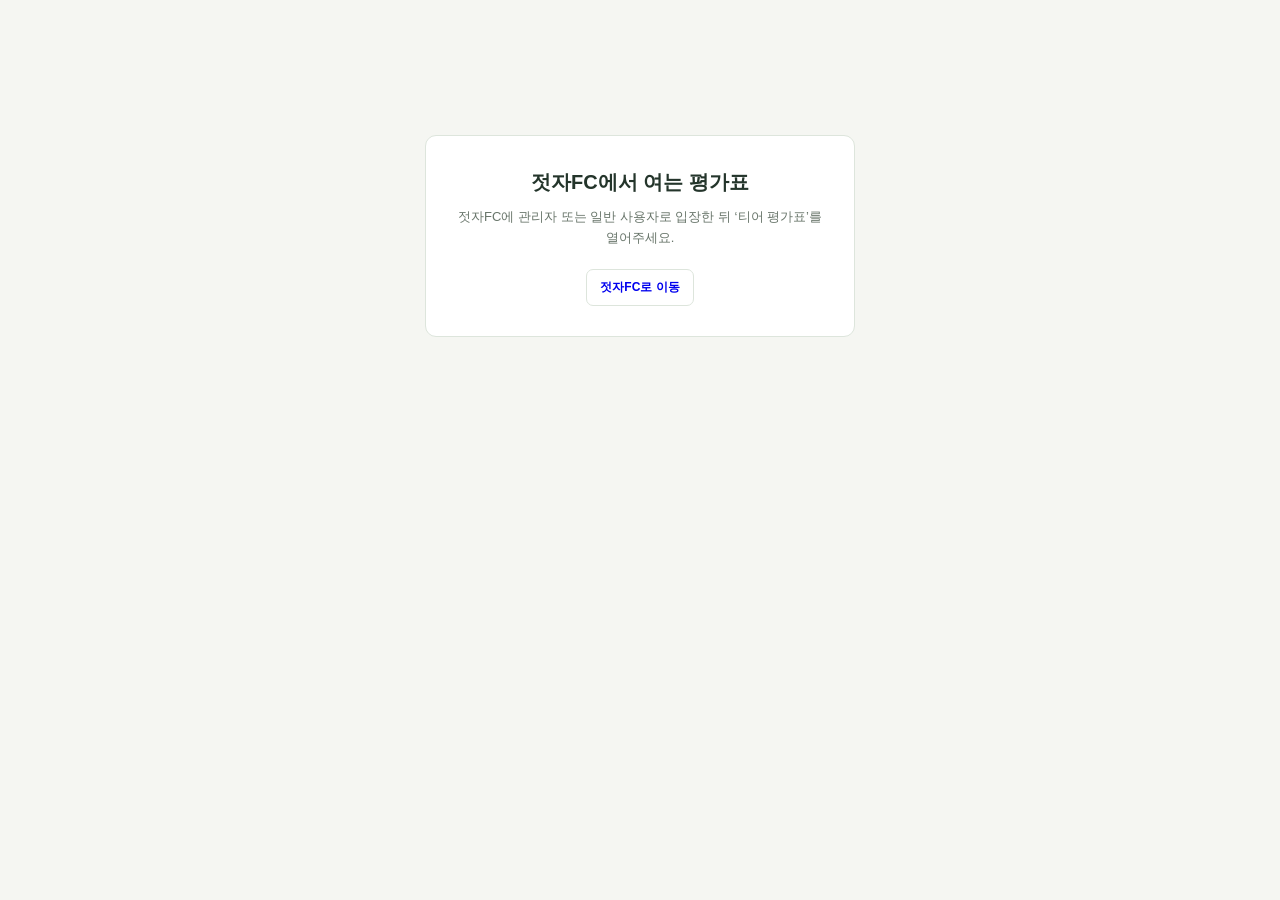
==== commit 18a1c83f: "Add files via upload" ====
--- a/skill-assessment.html
+++ b/skill-assessment.html
@@ -4,7 +4,7 @@
   <meta charset="utf-8">
   <meta name="viewport" content="width=device-width, initial-scale=1">
   <meta name="theme-color" content="#174e40">
-  <title>선수 실력 평가표 · 젓자FC</title>
+  <title>티어 평가표 · 젓자FC</title>
   <style>
     :root { color-scheme:light; --ink:#24352b; --muted:#69766b; --green:#174e40; --pale:#edf4ed; --line:#dde5dc; --paper:#f5f6f2; }
     * { box-sizing:border-box; }
@@ -80,7 +80,8 @@
     .rating-footer { display:flex; align-items:center; justify-content:space-between; min-height:25px; font-size:10px; color:var(--muted); }
     .clear-rating { min-height:25px; border:0; background:none; font-size:10px; color:var(--muted); text-decoration:underline; text-underline-offset:2px; padding:0 2px; }
     .skill-row details { margin-left:22px; margin-top:2px; }
-    summary { font-size:11px; color:var(--muted); cursor:pointer; width:fit-content; }
+    summary { font-size:11px; font-weight:650; color:#c62828; cursor:pointer; width:fit-content; }
+    summary:hover { text-decoration:underline; text-underline-offset:2px; }
     .anchors { display:grid; grid-template-columns:22px 1fr; gap:6px 8px; margin-top:11px; padding:12px; background:#f6f8f3; border-radius:7px; font-size:12px; color:#58665b; }
     .anchor-score { display:grid; place-items:center; height:22px; border:1px solid var(--line); background:white; border-radius:4px; font-size:10px; }
     .aside { position:sticky; top:18px; display:grid; gap:15px; }
@@ -164,9 +165,9 @@
   </style>
 </head>
 <body>
-  <section id="accessGate" class="access-gate panel"><h2>관리자 전용 평가표</h2><p>젓자FC 관리자 화면에서 ‘선수 실력 평가표’를 열어주세요.</p><a class="button" href="index.html" target="_top">젓자FC로 이동</a></section>
+  <section id="accessGate" class="access-gate panel"><h2>젓자FC에서 여는 평가표</h2><p>젓자FC에 관리자 또는 일반 사용자로 입장한 뒤 ‘티어 평가표’를 열어주세요.</p><a class="button" href="index.html" target="_top">젓자FC로 이동</a></section>
   <div id="assessmentApp" hidden>
-    <header class="topbar"><div class="shell topbar-inner"><h1><span>젓자FC</span>선수 실력 평가표</h1><div class="top-actions"><span id="saveState" class="save-state" role="status">이 브라우저에 자동 저장</span><button id="printButton" class="button" type="button">인쇄 / PDF</button><button id="backButton" class="button" type="button">닫기</button></div></div></header>
+    <header class="topbar"><div class="shell topbar-inner"><h1><span>젓자FC</span>티어 평가표</h1><div class="top-actions"><span id="saveState" class="save-state" role="status">이 브라우저에 자동 저장</span><button id="printButton" class="button" type="button">인쇄 / PDF</button><button id="backButton" class="button" type="button">닫기</button></div></div></header>
     <main class="shell">
       <div id="storageNotice" class="notice" role="status" hidden></div>
       <nav class="mode-bar" aria-label="평가 종목"><div class="sports"><button class="sport-tab" type="button" data-sport="futsal" aria-pressed="true">풋살<span>FUTSAL</span></button><button class="sport-tab" type="button" data-sport="soccer" aria-pressed="false">축구<span>FOOTBALL</span></button></div><p id="syncState" class="sync-state" role="status">선수 목록을 불러오는 중</p></nav>
@@ -192,9 +193,9 @@
     'use strict';
     const Assessment = (() => {
       const tiers = [
-        { name:'황제', min:95 }, { name:'S', min:90 }, { name:'S-', min:85 },
-        { name:'A+', min:80 }, { name:'A', min:72 }, { name:'A-', min:65 },
-        { name:'B+', min:58 }, { name:'B', min:50 }, { name:'C', min:35 }, { name:'D', min:20 }
+        { name:'황제', min:87 }, { name:'S', min:82 }, { name:'S-', min:77 },
+        { name:'A+', min:72 }, { name:'A', min:64 }, { name:'A-', min:57 },
+        { name:'B+', min:50 }, { name:'B', min:42 }, { name:'C', min:27 }, { name:'D', min:20 }
       ];
       const sports = {
         futsal: {
@@ -452,7 +453,7 @@
       function renderPlayerList() {
         byId('playerCount').textContent = `${roster.length}명`;
         byId('emptyState').hidden = roster.length > 0;
-        byId('emptyState').textContent = status.players === 'loading' ? '선수 목록을 불러오는 중입니다.' : status.players === 'error' ? '선수 목록을 불러오지 못했습니다. 관리자 화면의 연결 상태를 확인해주세요.' : '등록된 선수가 없습니다.';
+        byId('emptyState').textContent = status.players === 'loading' ? '선수 목록을 불러오는 중입니다.' : status.players === 'error' ? '선수 목록을 불러오지 못했습니다. 젓자FC 화면의 연결 상태를 확인해주세요.' : '등록된 선수가 없습니다.';
         byId('playerList').innerHTML = roster.map((player,index) => {
           const result = calculate(state.sport,scorecard(player.id));
           const rating = current(player);
@@ -518,7 +519,7 @@
           byId('comparisonTitle').textContent = result.completed ? `${10-result.completed}개 항목이 남았습니다` : '10개 항목을 채점해주세요';
           byId('comparisonDetail').textContent = '모든 항목을 채점하면 현재 티어와 비교합니다.';
         }
-        byId('printSummary').textContent = `${player.name} · ${config.label} 실력 평가표\n현재 티어: ${rating?.tier || '확인 중'} (${sourceText()}) | 점수: ${result.total === null ? '미완료' : result.total.toFixed(1)+'/100'} | 권장 티어: ${result.tier || '판정 보류'} | ${result.tier ? comparison(rating?.tier || '',result) : `${result.completed}/10 채점`}\n계산: Σ(항목 점수 ÷ 5 × 비중) · 필드 플레이어 대상 동호회용 제안 기준\n티어 구간: ${tiers.map((tier,index) => `${tier.name} ${tier.min}${index ? '–<'+tiers[index-1].min : '–100'}`).join(' / ')} (<는 미만)`;
+        byId('printSummary').textContent = `${player.name} · ${config.label} 티어 평가표\n현재 티어: ${rating?.tier || '확인 중'} (${sourceText()}) | 점수: ${result.total === null ? '미완료' : result.total.toFixed(1)+'/100'} | 권장 티어: ${result.tier || '판정 보류'} | ${result.tier ? comparison(rating?.tier || '',result) : `${result.completed}/10 채점`}\n계산: Σ(항목 점수 ÷ 5 × 비중) · 필드 플레이어 대상 동호회용 제안 기준\n티어 구간: ${tiers.map((tier,index) => `${tier.name} ${tier.min}${index ? '–<'+tiers[index-1].min : '–100'}`).join(' / ')} (<는 미만)`;
       }
       function render(full = false) {
         renderPlayerList();
